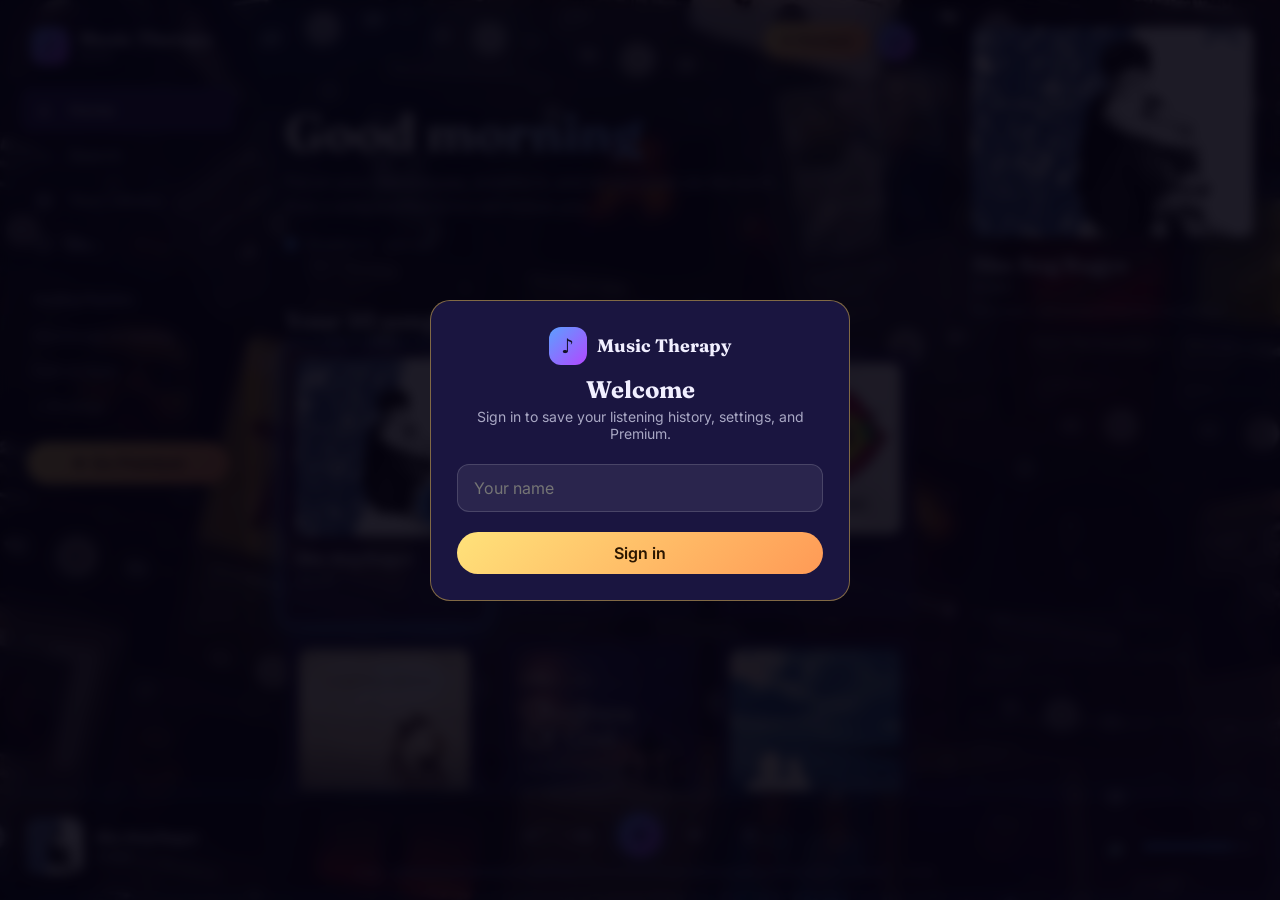
==== index.html @ 7796bb56 "Add files via upload" ====
<!DOCTYPE html>
<html lang="en">
<head>
<meta charset="UTF-8">
<meta name="viewport" content="width=device-width, initial-scale=1, viewport-fit=cover">
<title>Music Therapy</title>
<link rel="preconnect" href="https://fonts.googleapis.com">
<link href="https://fonts.googleapis.com/css2?family=Fraunces:opsz,wght@9..144,500;9..144,700&family=Inter:wght@400;500;600&display=swap" rel="stylesheet">
<style>
:root{
  --bg:#0a0818; --panel:rgba(12,9,30,var(--pa)); --pa:.28; --dim:0; --panel2:#2a2358; --gold:#ffcf4d; --text:#f1efff; --muted:#a9a8c4;
  --h:260; --accent:hsl(var(--h) 100% 68%); --accent2:hsl(calc(var(--h) + 60) 100% 64%);
  --ease:.25s cubic-bezier(.2,.7,.2,1);
}
*{box-sizing:border-box;margin:0;padding:0}
html,body{height:100%}
body{font-family:Inter,system-ui,sans-serif;background:var(--bg);color:var(--text);overflow:hidden;
  padding-top:max(8px,env(safe-area-inset-top));padding-bottom:max(8px,env(safe-area-inset-bottom));
  padding-left:max(8px,env(safe-area-inset-left));padding-right:max(8px,env(safe-area-inset-right));
  display:grid;grid-template-columns:240px 1fr 320px;grid-template-rows:1fr 92px;
  grid-template-areas:"side main now" "player player player";gap:8px}
@supports (height:100dvh){html,body{height:100dvh}}
button{font:inherit;color:inherit;background:none;border:0;cursor:pointer}
button:focus-visible,input:focus-visible{outline:2px solid var(--accent);outline-offset:2px}
.panel{background:var(--panel);border-radius:14px;overflow:hidden;backdrop-filter:blur(4px);border:1px solid rgba(255,255,255,.08)}
.panel h2,.panel h3,.panel p,.panel b,.panel span,.panel small{text-shadow:0 1px 6px rgba(0,0,0,.6)}
.card{background:rgba(38,30,80,.62)!important;backdrop-filter:blur(6px)}
body::before{content:"";position:fixed;inset:-10%;z-index:-1;transition:background 1s;
  background:radial-gradient(600px 420px at 15% 10%,hsl(var(--h) 100% 52%/.45),transparent),radial-gradient(700px 520px at 90% 90%,hsl(calc(var(--h) + 80) 100% 58%/.4),transparent);animation:aurora 14s ease-in-out infinite alternate}
body::after{content:"";position:fixed;inset:-3%;z-index:-2;
  background:linear-gradient(rgba(10,8,24,var(--dim)),rgba(10,8,24,calc(var(--dim) + .2))),url("[data-uri]") center/cover no-repeat;filter:blur(.4px) saturate(1.15) brightness(1.3)}
body::before{opacity:.22;mix-blend-mode:screen}
@keyframes aurora{to{transform:scale(1.15) translate(-2%,3%)}}

/* sidebar */
.side{grid-area:side;display:flex;flex-direction:column;padding:18px 12px;gap:6px;overflow-y:auto}
.brand{display:flex;align-items:center;gap:10px;padding:0 10px 16px}
.logo{width:38px;height:38px;border-radius:12px;display:grid;place-items:center;font-size:20px;
  background:linear-gradient(135deg,var(--accent),var(--accent2));color:#14122a;transition:background var(--ease)}
.brand b{font-family:Fraunces,Georgia,serif;font-size:18px;line-height:1.1}
.brand small{display:block;color:var(--muted);font-size:11px;font-weight:400;font-family:Inter,sans-serif}
.nav button{display:flex;align-items:center;gap:14px;width:100%;padding:11px 12px;border-radius:10px;color:var(--muted);font-weight:500;transition:color var(--ease),background var(--ease)}
.nav button:hover{color:var(--text);background:rgba(255,255,255,.05)}
.nav button.on{color:var(--text);background:var(--panel2)}
.nav i{font-style:normal;font-size:19px;width:22px;text-align:center}
.pl-title{margin:18px 12px 6px;color:var(--muted);font-size:13px;font-weight:600}
.pl{display:flex;flex-direction:column;gap:2px}
.pl button{text-align:left;padding:8px 12px;border-radius:8px;color:var(--muted);font-size:14px;transition:var(--ease)}
.pl button:hover{color:var(--text);background:rgba(255,255,255,.05)}

/* main */
.main{grid-area:main;overflow-y:auto;padding:0 28px 28px;position:relative;
  background:linear-gradient(180deg,hsl(var(--h) 85% 34%/.12) 0,rgba(12,9,30,.22) 380px);transition:background .6s}
.hero{padding:44px 0 26px;clear:both}
.thumb{position:relative;margin-bottom:12px}.thumb .art{margin-bottom:0}
.hero h1{text-shadow:none;filter:drop-shadow(0 2px 8px rgba(0,0,0,.55));background:linear-gradient(90deg,#fff 20%,var(--accent),var(--accent2));-webkit-background-clip:text;background-clip:text;color:transparent;font-family:Fraunces,Georgia,serif;font-size:clamp(30px,5vw,52px);line-height:1.05;margin-bottom:10px}
.hero p{color:var(--muted);max-width:52ch;line-height:1.5}
.hero .breathe{margin-top:18px;display:inline-flex;align-items:center;gap:10px;color:var(--muted);font-size:13px}
.dot{width:12px;height:12px;border-radius:50%;background:var(--accent);animation:breathe 6s ease-in-out infinite}
@keyframes breathe{0%,100%{transform:scale(.7);opacity:.6}50%{transform:scale(1.5);opacity:1}}
.search{display:none;margin:22px 0 4px}
.search input{width:100%;max-width:420px;padding:13px 18px;border-radius:30px;border:1px solid transparent;
  background:var(--panel2);color:var(--text);font:inherit}
.search input::placeholder{color:var(--muted)}
.main.searching .search,.main.lib .search{display:block}
.main.searching .hero,.main.lib .hero{display:none}
h2{font-family:Fraunces,Georgia,serif;font-size:24px;margin:26px 0 14px}
.grid{display:grid;grid-template-columns:repeat(auto-fill,minmax(160px,1fr));gap:16px}
.card{position:relative;background:var(--panel2);padding:14px;border-radius:12px;text-align:left;transition:transform var(--ease),background var(--ease)}
.card:hover,.card.cur{transform:scale(1.04);background:#342b6a}
.card.cur{box-shadow:0 0 0 2px var(--accent),0 12px 34px hsl(var(--h) 100% 60%/.5)}
.eq{position:absolute;left:10px;top:10px;display:none;gap:3px;align-items:flex-end;height:18px;z-index:2}
.card.playing .eq{display:flex}
.eq i{width:4px;background:#fff;border-radius:2px;height:100%;animation:eq .9s infinite ease-in-out;transform-origin:bottom}
.eq i:nth-child(2){animation-delay:.2s}.eq i:nth-child(3){animation-delay:.4s}
@keyframes eq{0%,100%{transform:scaleY(.25)}50%{transform:scaleY(1)}}
.art{aspect-ratio:1;border-radius:10px;margin-bottom:12px;display:grid;place-items:center;font-family:Fraunces,serif;
  font-size:44px;color:rgba(0,0,0,.55);box-shadow:0 8px 20px rgba(0,0,0,.35);position:relative;overflow:hidden}
.art.photo::after,.art[style*="data:image"]::after{display:none}
.art::after{content:"";position:absolute;inset:0;background:radial-gradient(circle at 30% 20%,rgba(255,255,255,.4),transparent 55%)}
.card .play{position:absolute;right:8px;bottom:8px;width:44px;height:44px;border-radius:50%;
  background:var(--accent);color:#14122a;display:grid;place-items:center;opacity:0;transform:translateY(8px);
  transition:opacity var(--ease),transform var(--ease);box-shadow:0 6px 14px rgba(0,0,0,.4);z-index:2}
.card:hover .play,.card:focus-within .play,.card.cur .play{opacity:1;transform:none}
.card b{display:block;font-size:15px;white-space:nowrap;overflow:hidden;text-overflow:ellipsis;text-transform:capitalize}
.card span{color:var(--muted);font-size:13px}
.empty{color:var(--muted);padding:20px 0}

/* now playing + lyrics */
.now{grid-area:now;display:flex;flex-direction:column;padding:18px}
.now .art{font-size:60px;margin-bottom:14px;flex:none;max-height:210px;aspect-ratio:auto;height:210px}
.now h3{font-family:Fraunces,serif;font-size:21px;text-transform:capitalize}
.now .artist{color:var(--muted);font-size:14px;margin-bottom:10px}
.badge{font-size:11px;color:var(--muted);margin-bottom:8px}
.lyrics{flex:1;overflow-y:auto;scroll-behavior:smooth;padding:30vh 0;-webkit-mask-image:linear-gradient(transparent,#000 18%,#000 82%,transparent);mask-image:linear-gradient(transparent,#000 18%,#000 82%,transparent);scrollbar-width:none}
.lyrics p{font-family:Fraunces,Georgia,serif;font-size:19px;line-height:1.35;padding:7px 0;color:rgba(241,239,255,.28);transition:color .4s,transform .4s;transform-origin:left;cursor:pointer}
.lyrics p.on{color:var(--text);transform:scale(1.08)}
.lyrics p.past{color:rgba(241,239,255,.5)}

/* player */
.player{grid-area:player;box-shadow:0 0 36px hsl(var(--h) 100% 60%/.28);display:grid;grid-template-columns:1fr minmax(320px,2fr) 1fr;align-items:center;gap:16px;padding:0 18px}
.pinfo{display:flex;align-items:center;gap:12px;min-width:0}
.pinfo .art{width:56px;height:56px;margin:0;font-size:22px;flex:none}
.pinfo div{min-width:0}
.pinfo b{display:block;font-size:14px;text-transform:capitalize;white-space:nowrap;overflow:hidden;text-overflow:ellipsis}
.pinfo span{font-size:12px;color:var(--muted)}
.center{display:flex;flex-direction:column;align-items:center;gap:8px}
.ctrls{display:flex;align-items:center;gap:18px}
.ic{width:34px;height:34px;display:grid;place-items:center;color:var(--muted);font-size:18px;border-radius:50%;transition:color var(--ease),transform var(--ease);position:relative}
.ic:hover{color:var(--text);transform:scale(1.12)}
.ic.act{color:var(--accent)}
.ic.act::after{content:"";position:absolute;bottom:1px;width:4px;height:4px;border-radius:50%;background:var(--accent)}
.ic svg{width:20px;height:20px;fill:currentColor}
.big{width:44px;height:44px;background:linear-gradient(135deg,var(--accent),var(--accent2));box-shadow:0 0 20px hsl(var(--h) 100% 60%/.6);color:#14122a!important;transition:transform var(--ease),background var(--ease)}
.big:hover{transform:scale(1.1)}
.bar{display:flex;align-items:center;gap:10px;width:100%;font-size:12px;color:var(--muted);font-variant-numeric:tabular-nums}
.bar span{width:40px}.bar span:first-child{text-align:right}
input[type=range]{-webkit-appearance:none;appearance:none;height:5px;border-radius:5px;background:linear-gradient(90deg,var(--accent) var(--p,0%),#4a4d75 var(--p,0%));flex:1;cursor:pointer;min-width:0}
input[type=range]::-webkit-slider-thumb{-webkit-appearance:none;width:13px;height:13px;border-radius:50%;background:#fff;opacity:0;transition:opacity .2s}
input[type=range]:hover::-webkit-slider-thumb,input[type=range]:focus-visible::-webkit-slider-thumb{opacity:1}
input[type=range]::-moz-range-thumb{width:13px;height:13px;border:0;border-radius:50%;background:#fff}
.vol{display:flex;align-items:center;justify-content:flex-end;gap:8px}
.vol input{max-width:110px}
.only-small{display:none}

.bnav{display:none}

/* premium */
.gopro,.cta{background:linear-gradient(135deg,#ffe27a,#ff9a56);color:#2a1600;font-weight:600;border-radius:30px;padding:11px 16px;transition:transform var(--ease)}
.gopro{margin:14px 6px 0}.gopro:hover,.cta:hover,.prem-btn:hover{transform:scale(1.05)}
.prem-btn{float:right;position:sticky;top:14px;margin-top:14px;z-index:5;padding:9px 16px;border-radius:30px;background:linear-gradient(135deg,#ffe27a,#ff9a56);color:#2a1600;font-weight:600;font-size:13px;box-shadow:0 4px 18px rgba(255,170,60,.45);transition:transform var(--ease)}
body.premium .logo{box-shadow:0 0 0 2px var(--gold),0 0 16px rgba(255,207,77,.6)}
body.premium #plan{color:var(--gold)}
.modal{position:fixed;inset:0;background:rgba(5,3,15,.72);backdrop-filter:blur(6px);display:grid;place-items:center;z-index:50;padding:16px}
.modal[hidden]{display:none}
.sheet{position:relative;max-width:660px;width:100%;max-height:92vh;overflow:auto;background:#1a1540;border-radius:20px;padding:26px;border:1px solid rgba(255,207,77,.45)}
.sheet h2{margin:0 0 4px}.sheet p{color:var(--muted);font-size:14px;margin-bottom:16px}
.x{position:absolute;right:16px;top:14px;color:var(--muted);font-size:18px;width:36px;height:36px}
.plans{display:grid;grid-template-columns:1fr 1fr;gap:12px;margin-bottom:18px}
.plan{padding:16px;border-radius:14px;background:rgba(255,255,255,.05)}
.plan.pro{background:linear-gradient(160deg,rgba(255,207,77,.22),rgba(255,110,80,.14));border:1px solid var(--gold)}
.plan b{font-family:Fraunces,serif;font-size:19px}
.plan ul{list-style:none;margin-top:10px;font-size:13.5px;line-height:1.9;color:var(--muted)}
.plan li::before{content:"✓ ";color:var(--accent)}.plan li.no::before{content:"✕ ";color:#ff7a8a}
.plan.pro li::before{color:var(--gold)}
#tools{margin:0 0 16px}#tools h4{font-size:13px;margin:12px 0 8px}
.chips{display:flex;gap:8px;flex-wrap:wrap}
.chips button{padding:8px 14px;border-radius:20px;background:rgba(255,255,255,.08);font-size:13px;min-height:36px}
.chips button.on{background:var(--accent);color:#14122a;font-weight:600}
.toast{position:fixed;left:50%;bottom:116px;transform:translate(-50%,20px);background:#fff;color:#1a1540;padding:10px 18px;border-radius:30px;font-size:14px;font-weight:500;opacity:0;pointer-events:none;transition:.3s;z-index:60;max-width:90vw;text-align:center}
.toast.show{opacity:1;transform:translate(-50%,0)}
@media (max-width:640px){.plans{grid-template-columns:1fr}}

/* accounts, checkout, me */
.auth{z-index:70;background:rgba(5,3,15,.9)}
.auth .sheet{max-width:420px;text-align:center}
.auth .brand{justify-content:center;padding-bottom:10px}
.field{width:100%;padding:13px 16px;border-radius:12px;border:1px solid rgba(255,255,255,.15);background:rgba(255,255,255,.07);color:var(--text);font:inherit;margin:6px 0 14px}
.sheet .cta{width:100%;margin-top:6px}.cta:disabled{opacity:.6;cursor:wait}
.link{display:block;margin:12px auto 0;color:var(--muted);text-decoration:underline;font-size:13px}
.lbl{display:flex;justify-content:space-between;font-size:13px;color:var(--muted);margin:14px 0 6px}
.err{color:#ff8a98;font-size:13px;min-height:18px;margin-bottom:6px}
.note{font-size:12px;color:var(--muted);background:rgba(255,255,255,.06);padding:10px 12px;border-radius:10px;margin-bottom:12px;line-height:1.5}
.plans2{display:grid;grid-template-columns:1fr 1fr;gap:14px;margin:8px 0 16px}
.pcard{position:relative;display:flex;flex-direction:column;gap:4px;text-align:left;padding:20px 14px 14px;border-radius:14px;background:rgba(255,255,255,.06);border:2px solid transparent;transition:var(--ease)}
.pcard.on{border-color:var(--gold);background:linear-gradient(160deg,rgba(255,207,77,.2),rgba(255,110,80,.12))}
.pcard strong{font-family:Fraunces,serif;font-size:28px}.pcard span{font-size:12px;color:var(--muted)}
.pcard em{position:absolute;top:-10px;left:12px;font-style:normal;font-size:11px;font-weight:600;background:var(--gold);color:#2a1600;padding:3px 9px;border-radius:20px}
.perks{list-style:none;font-size:13.5px;line-height:1.9;color:var(--muted);margin-bottom:14px}
.perks li::before{content:"✓ ";color:var(--gold)}
.receipt{border-radius:14px;background:rgba(255,255,255,.06);padding:6px 16px;margin:12px 0 16px}
.receipt div{display:flex;justify-content:space-between;padding:9px 0;border-bottom:1px solid rgba(255,255,255,.08);font-size:14px}
.receipt div:last-child{border:0}.receipt span{color:var(--muted)}
.prof{display:flex;gap:14px;align-items:center;margin:6px 0 18px}.prof h2{margin:0 0 6px!important}
.avatar{width:58px;height:58px;border-radius:50%;display:grid;place-items:center;font-family:Fraunces,serif;font-size:26px;color:#14122a;background:linear-gradient(135deg,var(--accent),var(--accent2));flex:none}
.chip{font-size:12px;padding:3px 10px;border-radius:20px;background:rgba(255,255,255,.12)}
body.premium .chip{background:var(--gold);color:#2a1600;font-weight:600}
.rows{display:flex;flex-direction:column;gap:6px}
.rows button{display:flex;align-items:center;gap:14px;padding:14px;border-radius:12px;background:rgba(255,255,255,.05);text-align:left;min-height:48px;transition:background var(--ease)}
.rows button:hover{background:rgba(255,255,255,.12)}
.rows i{font-style:normal;width:22px;text-align:center}.rows em{margin-left:auto;font-style:normal;color:var(--muted)}
.rows .danger{color:#ff8a98}
.hist{display:flex;flex-direction:column;gap:4px;max-height:50vh;overflow:auto}
.hist button{display:flex;gap:12px;align-items:center;padding:8px;border-radius:10px;text-align:left}
.hist button:hover{background:rgba(255,255,255,.08)}
.hist .art{width:44px;height:44px;margin:0;font-size:18px;flex:none;border-radius:8px}
.hist b{display:block;font-size:14px;text-transform:capitalize}.hist small{color:var(--muted);font-size:12px}
.sw{display:flex;align-items:center;gap:10px;margin:18px 0 6px;font-size:14px}.sw input{width:20px;height:20px;accent-color:var(--accent)}
.me-btn{float:right;position:sticky;top:14px;margin:14px 0 0 8px;z-index:5;width:38px;height:38px;border-radius:50%;background:linear-gradient(135deg,var(--accent),var(--accent2));color:#14122a;font-weight:700;box-shadow:0 4px 16px rgba(0,0,0,.4)}
.empty{color:var(--muted);padding:16px 0}

/* tablet */
@media (max-width:1023px){
  body{grid-template-columns:76px 1fr;grid-template-areas:"side main" "player player"}
  .now{display:none;position:fixed;inset:8px 8px 108px;z-index:20}
  body.lyr .now{display:flex}
  .only-small{display:grid}
  .brand div:not(.logo),.nav span,.pl-title,.pl,.gopro{display:none}
  .brand{justify-content:center;padding:0 0 14px}
  .nav button{justify-content:center;padding:12px 0}
  .player{grid-template-columns:1fr 2fr auto}
  .vol input{display:none}
}
/* mobile */
@media (max-width:767px){
  body{grid-template-columns:1fr;grid-template-rows:1fr auto 58px;grid-template-areas:"main" "player" "bnav";gap:6px;padding:6px}
  .side{display:none}
  .main{padding:0 16px 20px}
  .grid{grid-template-columns:repeat(2,1fr);gap:12px}
  .player{grid-template-columns:1fr;gap:8px;padding:10px 14px}
  .pinfo{justify-content:flex-start}
  .vol{display:none}
  .ctrls{gap:10px}
  .ic{width:44px;height:44px}
  .big{width:52px;height:52px}
  .now{inset:6px 6px 190px}
  .bnav{grid-area:bnav;display:flex;justify-content:space-around;align-items:center;background:var(--panel);border-radius:14px}
  .bnav button{display:flex;flex-direction:column;align-items:center;gap:2px;font-size:11px;color:var(--muted);padding:6px 18px;min-height:44px}
  .bnav button.on{color:var(--accent)}
  .bnav i{font-style:normal;font-size:19px}
  .pinfo .only-small{margin-left:auto}
}
@media (hover:none){
  .card .play{opacity:1;transform:none}
  input[type=range]::-webkit-slider-thumb{opacity:1}
  input[type=range]{height:26px;padding:10px 0;background-clip:content-box;touch-action:none}
  .card:hover{transform:none}
}
@media (max-width:767px){.toast{bottom:210px}.hero{padding-top:20px}.lyrics p{font-size:18px}.sheet{padding:20px 16px}}
@media (max-width:360px){.ctrls{gap:4px}.ic{width:40px;height:40px}.big{width:48px;height:48px}.grid{gap:10px}.card{padding:10px}}
@media (max-height:520px) and (orientation:landscape){.hero{padding:14px 0}.now .art{height:90px}.lyrics{padding:12vh 0}}
@media (min-width:1700px){body{grid-template-columns:280px 1fr 380px}.grid{grid-template-columns:repeat(auto-fill,minmax(190px,1fr))}}
@media (prefers-reduced-motion:reduce){*{animation:none!important;transition:none!important}.lyrics{scroll-behavior:auto}}
</style>
</head>
<body>

<aside class="side panel">
  <div class="brand"><div class="logo">♪</div><div><b>Music Therapy</b><small id="plan"> MUSIC </small></div></div>
  <nav class="nav" aria-label="Main">
    <button data-v="home" class="on"><i>⌂</i><span>Home</span></button>
    <button data-v="search"><i>⌕</i><span>Search</span></button>
    <button data-v="lib"><i>▤</i><span>Your Library</span></button>
    <button data-me><i>☺</i><span>Me</span></button>
  </nav>
  <div class="pl-title">Healing Playlists</div>
  <div class="pl">
    <button data-mood="heartbreak">Heartbreak &amp; Healing</button>
    <button data-mood="faith">Faith &amp; Hope</button>
    <button data-mood="all">+ All songs</button>
  </div>
  <button class="gopro" id="goPro">★ Go Premium</button>
</aside>

<main class="main panel" id="main">
  <button class="me-btn" id="meTop" data-me aria-label="Me">☺</button>
  <button class="prem-btn" id="premTop">★ Premium</button>
  <section class="hero">
    <h1 id="greet">Good evening</h1>
    <p>Put on your headphones, breathe in, and let the music do the work. Pick a song and the lyrics will follow you.</p>
    <div class="breathe"><span class="dot"></span> Breathe in… and out</div>
  </section>
  <div class="search"><input id="q" type="search" placeholder="Search songs or artists" aria-label="Search songs"></div>
  <h2 id="ttl">Your 10 songs</h2>
  <div class="grid" id="grid"></div>
</main>

<aside class="now panel" aria-label="Now playing">
  <div class="art" id="nArt"></div>
  <h3 id="nT"></h3><div class="artist" id="nA"></div>
  <div class="badge" id="nB"></div>
  <div class="lyrics" id="lyr"></div>
</aside>

<footer class="player panel">
  <div class="pinfo">
    <div class="art" id="pArt"></div>
    <div><b id="pT"></b><span id="pA"></span></div>
    <button class="ic only-small" id="lyrBtn" aria-label="Show lyrics">♫</button>
  </div>
  <div class="center">
    <div class="ctrls">
      <button class="ic" id="shuf" aria-label="Shuffle">⇄</button>
      <button class="ic" id="prev" aria-label="Previous"><svg viewBox="0 0 24 24"><path d="M6 5h2v14H6zM20 5v14L9 12z"/></svg></button>
      <button class="ic big" id="pp" aria-label="Play"></button>
      <button class="ic" id="next" aria-label="Next"><svg viewBox="0 0 24 24"><path d="M16 5h2v14h-2zM4 5v14l11-7z"/></svg></button>
      <button class="ic" id="loop" aria-label="Loop">⟲</button>
    </div>
    <div class="bar"><span id="cur">0:00</span><input type="range" id="seek" min="0" max="1000" value="0" aria-label="Seek"><span id="rem">-0:00</span></div>
  </div>
  <div class="vol"><button class="ic" id="mute" aria-label="Mute">🔊</button><input type="range" id="vol" min="0" max="100" value="80" aria-label="Volume"></div>
</footer>

<div class="modal" id="modal" hidden><div class="sheet" role="dialog" aria-modal="true" aria-label="Premium">
  <button class="x" id="mX" aria-label="Close">✕</button><div id="mBody"></div></div></div>
<div class="modal" id="meModal" hidden><div class="sheet" role="dialog" aria-modal="true" aria-label="Me">
  <button class="x" id="meX" aria-label="Close">✕</button><div id="meBody"></div></div></div>
<div class="modal auth" id="auth" hidden><div class="sheet" role="dialog" aria-modal="true" aria-label="Sign in">
  <div class="brand"><div class="logo">♪</div><div><b>Music Therapy</b></div></div>
  <h2>Welcome</h2><p>Sign in to save your listening history, settings, and Premium.</p>
  <input class="field" id="uName" maxlength="20" placeholder="Your name" autocomplete="nickname" aria-label="Your name">
  <button class="cta" id="uGo">Sign in</button>
</div></div>
<div class="toast" id="toast" role="status"></div>

<nav class="bnav" aria-label="Main mobile">
  <button data-v="home" class="on"><i>⌂</i>Home</button>
  <button data-v="search"><i>⌕</i>Search</button>
  <button data-v="lib"><i>▤</i>Library</button>
  <button data-me><i>☺</i>Me</button>
</nav>

<script>
/* ============ EDIT YOUR SONGS HERE ============
   src    : put your own mp3 files in a "songs" folder (songs/01.mp3 ...). If a file is missing,
            the app plays a soft built-in healing tone so everything still works.
   lyrics : paste your lyrics inside backticks:  lyrics:`line 1
line 2` (labels like [Chorus] are removed for you), or use an array of lines. Plain strings are spread evenly across the song.
            For exact sync use [seconds, "line"], e.g. [12.5, "first line"].
*/
const COVER_AKO = "[data-uri]"; // album cover for song 1 (embedded)
const COVER_BULONG = "[data-uri]";
const COVER_LET = "[data-uri]";
const COVER_GOD = "[data-uri]";
const COVER_JANICE = "[data-uri]";
const COVER_KISAME = "[data-uri]";
const COVER_NPB = "[data-uri]";
const COVER_TADHANA = "[data-uri]";
const COVER_TENCHU = "[data-uri]";
const COVER_WHO = "[data-uri]";
const SONGS = [
  {title:"ako ang bagyo",   artist:"Shean", cover:COVER_AKO,       hue:215, mood:"heartbreak", src:"songs/01.mp3"},
  {title:"let me be the one",artist:"Jimmy Bondoc & Julie Anne San Jose", cover:COVER_LET, hue:330, mood:"heartbreak", src:"songs/02.mp3"},
  {title:"bulong",          artist:"December Avenue", cover:COVER_BULONG,       hue:265, mood:"heartbreak", src:"songs/03.mp3"},
  {title:"who am i",        artist:"Casting Crowns", cover:COVER_WHO,       hue:30,  mood:"faith",      src:"songs/04.mp3"},
  {title:"goodness of god", artist:"CeCe Winans", cover:COVER_GOD,      hue:45,  mood:"faith",      src:"songs/05.mp3"},
  {title:"kisame",          artist:"Sponge Cola", cover:COVER_KISAME,      hue:195, mood:"heartbreak", src:"songs/06.mp3"},
  {title:"tadhana",         artist:"Up Dharma Down", cover:COVER_TADHANA,   hue:285, mood:"heartbreak", src:"songs/07.mp3"},
  {title:"janice",          artist:"Dilaw", cover:COVER_JANICE,       hue:150, mood:"heartbreak", src:"songs/08.mp3"},
  {title:"na para bang",    artist:"Mariah Deborah", cover:COVER_NPB,       hue:350, mood:"heartbreak", src:"songs/09.mp3"},
  {title:"tenchu",          artist:"Esremborak", cover:COVER_TENCHU,       hue:170, mood:"heartbreak", src:"songs/10.mp3"}
];
const PLACEHOLDER = ["Paste your lyrics here…","One line per entry in the SONGS list","Each line lights up as the song plays","Breathe in…","Breathe out…","Let the music heal"];
/* Paste raw lyrics between backticks: lyrics:`...`  -- [Verse]/[Chorus] labels, blank lines and links are cleaned automatically */
const cleanLyrics = t => t.split("\n").map(l => l.replace(/\[([^\]]*)\]\([^)]*\)/g, "$1").trim())
  .filter(l => l && !/^\[[^\]]*\]$/.test(l));
SONGS.forEach(s => { if (typeof s.lyrics === "string") s.lyrics = cleanLyrics(s.lyrics); s.lyrics = (s.lyrics && s.lyrics.length) ? s.lyrics : PLACEHOLDER; });

const $ = id => document.getElementById(id);
const PLAY = '<svg viewBox="0 0 24 24"><path d="M8 5v14l11-7z"/></svg>';
const PAUSE = '<svg viewBox="0 0 24 24"><path d="M6 5h4v14H6zM14 5h4v14h-4z"/></svg>';
const S = {i:0, playing:false, shuffle:false, loop:0, vol:.8, muted:false, mode:"file", pos:0, dur:0, view:"home", mood:"all", q:"", premium:false, skips:0, fade:1, speed:1, sleepAt:0, user:"", sub:null, hist:[], logged:false}
const FREE_SKIPS = 5;
const store = {
  get(k,d){ try{ const v = localStorage.getItem(k); return v ? JSON.parse(v) : d; }catch(e){ return d; } },
  set(k,v){ try{ localStorage.setItem(k, JSON.stringify(v)); }catch(e){} },
  del(k){ try{ localStorage.removeItem(k); }catch(e){} }
};
const uk = k => k + ":" + S.user;
const DEF = {pa:.28, dim:0, autonext:true}, CFG = {...DEF};;
const audio = new Audio(); audio.preload = "auto";
const SYNTH_LEN = 120;

/* ---------- helpers ---------- */
const fmt = t => { t = Math.max(0, Math.floor(t||0)); return Math.floor(t/60) + ":" + String(t%60).padStart(2,"0"); };
const grad = s => s.cover ? `url(${s.cover}) center/cover no-repeat` : `linear-gradient(135deg,hsl(${s.hue} 100% 64%),hsl(${s.hue+50} 95% 52%))`;
const initial = s => s.cover ? "" : s.title[0].toUpperCase();
const range = (el, v) => el.style.setProperty("--p", v + "%");

/* ---------- synth fallback (Web Audio) ---------- */
let ctx, master, oscs = [], synthStart = 0, synthBase = 0, lastChord = -1;
const SCALE = [0,2,4,7,9,12,14];
function chordFor(step){ // gentle pentatonic pad that changes every 6s, different per song
  const root = 196 * Math.pow(2, ((S.i * 2) % 12) / 12);
  const d = [0,3,1,4,2,5][step % 6];
  return [0,2,4].map(k => root * Math.pow(2, SCALE[(d + k) % 7] / 12));
}
function synthOn(){
  ctx = ctx || new (window.AudioContext || window.webkitAudioContext)();
  ctx.resume();
  master = master || Object.assign(ctx.createGain(), {}); master.connect(ctx.destination);
  master.gain.value = S.muted ? 0 : S.vol * .35;
  oscs = [0,1,2].map(() => {
    const o = ctx.createOscillator(), g = ctx.createGain();
    o.type = "triangle"; g.gain.value = .5; o.connect(g); g.connect(master); o.start(); return o;
  });
  synthStart = ctx.currentTime; lastChord = -1; stepSynth();
}
function synthOff(){ oscs.forEach(o => { try{o.stop()}catch(e){} }); oscs = []; }
function stepSynth(){
  const step = Math.floor(synthPos() / 6);
  if (step !== lastChord){ lastChord = step; chordFor(step).forEach((f,k) => oscs[k] && oscs[k].frequency.setTargetAtTime(f, ctx.currentTime, .6)); }
}
const synthPos = () => S.playing && S.mode === "synth" && ctx ? synthBase + ctx.currentTime - synthStart : S.pos;

/* ---------- engine ---------- */
const getTime = () => S.mode === "file" ? audio.currentTime : synthPos();
const getDur = () => S.mode === "file" ? (isFinite(audio.duration) ? audio.duration : 0) : SYNTH_LEN;

function load(i, autoplay){
  synthOff(); S.playing = false;
  S.i = i; S.logged = false; S.mode = "file"; S.pos = 0; synthBase = 0;
  const s = SONGS[i];
  audio.src = s.src; audio.playbackRate = S.speed;
  document.documentElement.style.setProperty("--h", s.hue);
  renderNow(); renderGrid(); sync();
  if (autoplay) play();
}
function useSynth(){
  if (S.mode === "synth") return;
  const was = S.playing; synthOff();
  S.mode = "synth"; S.playing = false; synthBase = 0;
  $("nB").textContent = "Demo tone · add songs/" + String(S.i+1).padStart(2,"0") + ".mp3 for the real track";
  renderLyrics(); if (was || true) play();
}
function play(){
  if (S.mode === "file"){
    audio.play().then(() => { S.playing = true; sync(); logPlay(); }).catch(() => useSynth());
  } else {
    S.playing = true; synthOn(); sync(); logPlay();
  }
}
function pause(){
  if (S.mode === "file") audio.pause(); else { synthBase = synthPos(); S.pos = synthBase; synthOff(); }
  S.playing = false; sync();
}
const toggle = () => S.playing ? pause() : play();
function seekTo(t){
  if (S.mode === "file") audio.currentTime = t;
  else { synthBase = t; S.pos = t; synthStart = ctx ? ctx.currentTime : 0; lastChord = -1; }
}
function canSkip(){
  if (S.premium) return true;
  if (S.skips >= FREE_SKIPS){ toast("Skip limit reached. Go Premium for unlimited skips."); openModal(); return false; }
  S.skips++; if (S.skips >= FREE_SKIPS - 1) toast(`Free plan: ${FREE_SKIPS - S.skips} skip(s) left`); return true;
}
function next(auto){
  if (!auto && !canSkip()) return;
  const n = SONGS.length;
  if (S.shuffle && n > 1){ let r; do r = Math.floor(Math.random()*n); while (r === S.i); return load(r, true); }
  if (auto && S.loop === 0 && S.i === n-1) return load(0, false);
  load((S.i + 1) % n, true);
}
function prev(){
  if (getTime() > 3) return seekTo(0);
  if (!canSkip()) return;
  load((S.i - 1 + SONGS.length) % SONGS.length, true);
}
const ended = () => S.loop === 2 ? (seekTo(0), play()) : (CFG.autonext ? next(true) : (pause(), seekTo(0)));
audio.addEventListener("ended", ended);
audio.addEventListener("error", () => { if (S.mode === "file") useSynth(); });
audio.addEventListener("loadedmetadata", () => { renderLyrics(); });

/* ---------- rendering ---------- */
function renderNow(){
  const s = SONGS[S.i];
  ["nArt","pArt"].forEach(id => { $(id).style.background = grad(s); $(id).textContent = initial(s); });
  $("nT").textContent = $("pT").textContent = s.title;
  $("nA").textContent = $("pA").textContent = s.artist;
  $("nB").textContent = "";
  renderLyrics();
}
let lines = [], activeLine = -1;
function renderLyrics(){
  const s = SONGS[S.i], dur = getDur() || SYNTH_LEN, n = s.lyrics.length;
  lines = s.lyrics.map((l,k) => Array.isArray(l) ? {t:l[0], x:l[1]} : {t:(k + .5) * dur / n, x:l});
  $("lyr").innerHTML = lines.map((l,k) => `<p data-k="${k}">${l.x.replace(/</g,"&lt;")}</p>`).join("");
  activeLine = -1;
}
$("lyr").addEventListener("click", e => { const p = e.target.closest("p"); if (p) { if (!S.premium){ toast("Tap-to-jump lyrics is a Premium feature ★"); return openModal(); } seekTo(lines[+p.dataset.k].t); if(!S.playing) play(); } });

function visible(){
  const q = S.q.trim().toLowerCase();
  return SONGS.map((s,i) => ({s,i})).filter(({s}) =>
    (S.mood === "all" || s.mood === S.mood) && (!q || (s.title + " " + s.artist).toLowerCase().includes(q)));
}
function renderGrid(){
  const list = visible();
  const names = {all:"Your 10 songs", heartbreak:"Heartbreak & Healing", faith:"Faith & Hope"};
  $("ttl").textContent = S.q ? `Results for “${S.q}”` : (S.view === "lib" ? "Your Library" : names[S.mood]);
  $("grid").innerHTML = list.length ? list.map(({s,i}) => `
    <div class="card ${i === S.i ? "cur" : ""}">
      <div class="thumb"><div class="art" style="background:${grad(s)}">${initial(s)}</div><div class="eq"><i></i><i></i><i></i></div>
        <button class="play" data-i="${i}" aria-label="Play ${s.title}">${i === S.i && S.playing ? PAUSE : PLAY}</button></div>
      <b>${s.title}</b><span>${s.artist}</span>
    </div>`).join("") : `<p class="empty">No songs match your search. Try another word.</p>`;
}
$("grid").addEventListener("click", e => {
  const c = e.target.closest(".card"); if (!c) return;
  const i = +c.querySelector(".play").dataset.i;
  i === S.i ? toggle() : load(i, true);
});

function sync(){
  $("pp").innerHTML = S.playing ? PAUSE : PLAY;
  $("pp").setAttribute("aria-label", S.playing ? "Pause" : "Play");
  $("shuf").classList.toggle("act", S.shuffle);
  $("loop").classList.toggle("act", S.loop > 0);
  $("loop").textContent = S.loop === 2 ? "①" : "⟲";
  $("mute").textContent = S.muted || S.vol === 0 ? "🔇" : "🔉";
  document.querySelectorAll(".card").forEach((c,k) => {
    const idx = +c.querySelector(".play").dataset.i;
    c.classList.toggle("cur", idx === S.i); c.classList.toggle("playing", idx === S.i && S.playing);
    c.querySelector(".play").innerHTML = idx === S.i && S.playing ? PAUSE : PLAY;
  });
  document.title = S.playing ? `${SONGS[S.i].title} · Music Therapy` : "Music Therapy";
}

/* ---------- tick: progress + lyrics ---------- */
let dragging = false;
function tick(){
  if (S.premium && S.sub && S.sub.expires <= Date.now()){ S.premium = false; S.sub = null; store.del(uk("mtSub")); refreshPlan(); toast("Your Premium has expired. Renew to keep the perks."); }
  if (S.sleepAt){
    const left = S.sleepAt - Date.now();
    S.fade = Math.max(0, Math.min(1, left / 10000)); gain();
    if (left <= 0){ pause(); S.sleepAt = 0; S.fade = 1; gain(); toast("Sleep timer finished. Rest well 🌙"); renderModal(); }
  }
  const t = getTime(), d = getDur();
  if (S.mode === "synth" && S.playing){ stepSynth(); if (t >= d) ended(); }
  if (!dragging){ $("seek").value = d ? t / d * 1000 : 0; range($("seek"), d ? t / d * 100 : 0); }
  $("cur").textContent = fmt(t); $("rem").textContent = "-" + fmt(d - t);
  let k = -1; for (let j = 0; j < lines.length; j++) if (t >= lines[j].t - 1) k = j;
  if (k !== activeLine){
    activeLine = k;
    const ps = $("lyr").children;
    [...ps].forEach((p,j) => { p.classList.toggle("on", j === k); p.classList.toggle("past", j < k); });
    if (ps[k]) $("lyr").scrollTo({top: ps[k].offsetTop - $("lyr").clientHeight/2 + ps[k].clientHeight/2});
  }
}
setInterval(tick, 200);

/* ---------- controls ---------- */
$("pp").onclick = toggle; $("next").onclick = () => next(false); $("prev").onclick = prev;
$("shuf").onclick = () => { S.shuffle = !S.shuffle; sync(); };
$("loop").onclick = () => { S.loop = (S.loop + 1) % 3; sync(); };
$("seek").addEventListener("input", e => { dragging = true; const d = getDur(); range(e.target, e.target.value/10); $("cur").textContent = fmt(e.target.value/1000*d); });
$("seek").addEventListener("change", e => { seekTo(e.target.value/1000 * getDur()); dragging = false; });
function gain(){ const g = (S.muted ? 0 : S.vol) * S.fade; audio.volume = g; if (master) master.gain.value = g * .35; }
function applyVol(){
  gain();
  $("vol").value = S.muted ? 0 : S.vol * 100; range($("vol"), $("vol").value); sync();
}
$("vol").addEventListener("input", e => { S.vol = e.target.value/100; S.muted = S.vol === 0; applyVol(); });
$("mute").onclick = () => { S.muted = !S.muted; if (!S.muted && S.vol === 0) S.vol = .5; applyVol(); };
$("lyrBtn").onclick = () => document.body.classList.toggle("lyr");
document.addEventListener("keydown", e => {
  if (e.target.tagName === "INPUT" && e.target.type !== "range") return;
  if (e.code === "Space" && e.target.tagName !== "BUTTON"){ e.preventDefault(); toggle(); }
  if (e.code === "ArrowRight" && e.shiftKey) next(false);
  if (e.code === "ArrowLeft" && e.shiftKey) prev();
});

/* ---------- navigation + search ---------- */
function setView(v){
  S.view = v; S.mood = "all"; S.q = ""; $("q").value = "";
  const m = $("main"); m.classList.toggle("searching", v === "search"); m.classList.toggle("lib", v === "lib");
  document.querySelectorAll("[data-v]").forEach(b => b.classList.toggle("on", b.dataset.v === v));
  document.body.classList.remove("lyr");
  renderGrid(); if (v === "search") $("q").focus(); $("main").scrollTop = 0;
}
document.querySelectorAll("[data-v]").forEach(b => b.onclick = () => setView(b.dataset.v));
document.querySelectorAll("[data-mood]").forEach(b => b.onclick = () => { setView("home"); S.mood = b.dataset.mood; renderGrid(); });
$("q").addEventListener("input", e => { S.q = e.target.value; renderGrid(); sync(); });

/* ---------- accounts, premium, payments, me ---------- */
const PLANS = {month:{name:"Monthly", price:99, days:30, per:"month"}, year:{name:"Yearly", price:499, days:365, per:"year"}};
const peso = n => "₱" + n.toLocaleString("en-PH");
const dateFmt = t => new Date(t).toLocaleDateString("en-PH", {year:"numeric", month:"short", day:"numeric"});
const esc = t => String(t).replace(/[&<>"]/g, c => ({"&":"&amp;","<":"&lt;",">":"&gt;",'"':"&quot;"}[c]));
let tt; function toast(m){ const t = $("toast"); t.textContent = m; t.classList.add("show"); clearTimeout(tt); tt = setTimeout(() => t.classList.remove("show"), 3200); }
const saveCfg = () => store.set(uk("mtCfg"), CFG);
function applyCfg(){ const r = document.documentElement.style; r.setProperty("--pa", CFG.pa); r.setProperty("--dim", CFG.dim); }
function logPlay(){
  if (S.logged || !S.user) return; S.logged = true;
  S.hist.unshift({i:S.i, t:Date.now()}); S.hist = S.hist.slice(0, 50); store.set(uk("mtHist"), S.hist);
}
function refreshPlan(){
  document.body.classList.toggle("premium", S.premium);
  $("plan").textContent = S.premium ? "★ Premium member" : " MUSIC ";
  $("meTop").textContent = (S.user[0] || "☺").toUpperCase();
}

/* sign in / sign out */
function startSession(name){
  S.user = name; store.set("mtUser", name);
  S.sub = store.get(uk("mtSub"), null); S.hist = store.get(uk("mtHist"), []);
  Object.assign(CFG, DEF, store.get(uk("mtCfg"), {}));
  S.premium = !!(S.sub && S.sub.expires > Date.now());
  if (S.sub && !S.premium){ S.sub = null; store.del(uk("mtSub")); }
  S.skips = 0; applyCfg(); refreshPlan(); $("auth").hidden = true; toast("Welcome, " + name);
}
function signOut(){
  if (S.playing) pause(); load(0, false);
  S.speed = 1; audio.playbackRate = 1; S.sleepAt = 0; S.fade = 1; gain();
  store.del("mtUser"); S.user = ""; S.premium = false; S.sub = null; S.hist = [];
  document.documentElement.style.setProperty("--pa", DEF.pa); document.documentElement.style.setProperty("--dim", DEF.dim);
  closeAll(); refreshPlan(); $("uName").value = ""; $("auth").hidden = false; $("uName").focus();
}
$("uGo").onclick = () => startSession(($("uName").value.trim() || "Guest").slice(0, 20));
$("uName").addEventListener("keydown", e => { if (e.key === "Enter") $("uGo").click(); });

/* premium modal: choose plan -> checkout -> receipt (demo payment, no real money moves) */
const P = {step:"choose", plan:"year", method:"gcash", num:"", err:"", busy:false};
function renderPrem(){
  const b = $("mBody"), pl = PLANS[P.plan]; let h = "";
  const chips = (attr, list, cur) => list.map(([v,l]) => `<button data-${attr}="${v}" class="${String(cur) === String(v) ? "on" : ""}">${l}</button>`).join("");
  if (P.step === "done"){
    const x = S.sub;
    h = `<h2>Payment successful ★</h2><p>Thank you, ${esc(S.user)}! Premium is now active.</p>
      <div class="receipt"><div><span>Plan</span><b>${PLANS[x.plan].name}</b></div><div><span>Amount paid</span><b>${peso(x.price)}</b></div>
      <div><span>Method</span><b>${x.method === "gcash" ? "GCash" : "Maya"}</b></div><div><span>Reference</span><b>${x.ref}</b></div>
      <div><span>Valid until</span><b>${dateFmt(x.expires)}</b></div></div>
      <button class="cta" data-act="close">Start listening</button>`;
  } else if (P.step === "pay"){
    h = `<h2>Checkout</h2><p>${pl.name} plan · ${peso(pl.price)} per ${pl.per}</p>
      <h4 style="font-size:13px;margin-bottom:8px">Pay with</h4><div class="chips">${chips("method", [["gcash","GCash"],["maya","Maya"]], P.method)}</div>
      <label class="lbl" for="payNum">Mobile number</label>
      <input class="field" id="payNum" inputmode="numeric" maxlength="11" placeholder="09XXXXXXXXX" value="${esc(P.num)}" style="margin-bottom:4px">
      <div class="err">${P.err}</div>
      <div class="note">Classroom demo: this checkout is simulated and no real money is charged. Please do not enter real account details.</div>
      <button class="cta" data-act="confirm" ${P.busy ? "disabled" : ""}>${P.busy ? "Processing…" : "Pay " + peso(pl.price)}</button>
      <button class="link" data-act="back">← Back to plans</button>`;
  } else if (S.premium && P.step === "plans"){
    const x = S.sub;
    h = `<h2>You're Premium ★</h2><p>${PLANS[x.plan].name} plan · valid until <b>${dateFmt(x.expires)}</b></p>
      <div id="tools"><h4>Sleep timer</h4><div class="chips">${chips("sleep", [[0,"Off"],[15,"15 min"],[30,"30 min"],[60,"60 min"]], S.sleepAt ? S.sleepMin : 0)}</div>
      <h4>Playback speed</h4><div class="chips">${chips("speed", [[0.75,"0.75x"],[1,"1x"],[1.25,"1.25x"],[1.5,"1.5x"]], S.speed)}</div></div>
      <button class="cta" data-act="renew">Renew or change plan</button>
      <button class="link" data-act="cancel">Cancel subscription</button>`;
  } else {
    h = `<h2>Go Premium ★</h2><p>Pay to unlock Premium. Free users get 5 skips per session and read-only lyrics.</p>
      <div class="plans2">
        <button class="pcard ${P.plan === "month" ? "on" : ""}" data-plan="month"><b>Monthly</b><strong>₱99</strong><span>per month</span></button>
        <button class="pcard ${P.plan === "year" ? "on" : ""}" data-plan="year"><em>Best value · save ₱689</em><b>Yearly</b><strong>₱499</strong><span>per year (about ₱42/month)</span></button>
      </div>
      <ul class="perks"><li>Unlimited skips</li><li>Sleep timer with gentle fade-out</li><li>Playback speed 0.75x to 1.5x</li><li>Tap any lyric line to jump to it</li><li>Gold member badge</li></ul>
      <button class="cta" data-act="pay">Continue · ${peso(pl.price)}</button>`;
  }
  b.innerHTML = h;
}
function renderModal(){ renderPrem(); refreshPlan(); }
function openModal(){ P.step = S.premium ? "plans" : "choose"; P.err = ""; P.busy = false; renderPrem(); $("modal").hidden = false; $("mX").focus(); }
function closeModal(){ $("modal").hidden = true; }
function confirmPay(){
  if (!/^09\d{9}$/.test(P.num)){ P.err = "Enter a valid 11-digit mobile number starting with 09."; return renderPrem(); }
  P.err = ""; P.busy = true; renderPrem();
  setTimeout(() => {
    const pl = PLANS[P.plan], now = Date.now();
    S.sub = {plan:P.plan, price:pl.price, method:P.method, ref:"MT-" + Math.floor(10000000 + Math.random()*89999999), paidAt:now, expires:now + pl.days*864e5};
    store.set(uk("mtSub"), S.sub); S.premium = true; S.skips = 0; P.busy = false; P.step = "done"; P.num = "";
    renderModal(); toast("Welcome to Premium ★");
  }, 1600);
}
function cancelSub(){
  S.sub = null; S.premium = false; store.del(uk("mtSub"));
  S.speed = 1; audio.playbackRate = 1; S.sleepAt = 0; S.fade = 1; gain();
  P.step = "choose"; refreshPlan(); toast("Subscription cancelled");
}
$("goPro").onclick = $("premTop").onclick = openModal;
$("mX").onclick = closeModal; $("modal").addEventListener("click", e => { if (e.target.id === "modal") closeModal(); });
$("mBody").addEventListener("input", e => { if (e.target.id === "payNum"){ P.num = e.target.value.replace(/\D/g, ""); e.target.value = P.num; } });
$("mBody").addEventListener("click", e => {
  const b = e.target.closest("button"); if (!b) return;
  const d = b.dataset;
  if (d.plan) P.plan = d.plan;
  else if (d.method) P.method = d.method;
  else if (d.speed){ S.speed = +d.speed; audio.playbackRate = S.speed; toast("Speed " + S.speed + "x" + (S.mode === "synth" ? " (applies to real song files)" : "")); }
  else if (d.sleep !== undefined){ const m = +d.sleep; S.sleepMin = m; S.sleepAt = m ? Date.now() + m*60000 : 0; S.fade = 1; gain(); toast(m ? `Music will fade out in ${m} minutes 🌙` : "Sleep timer off"); }
  else if (d.act === "pay"){ P.step = "pay"; P.err = ""; }
  else if (d.act === "back" || d.act === "renew"){ P.step = "choose"; }
  else if (d.act === "close") return closeModal();
  else if (d.act === "cancel"){ if (confirm("Cancel Premium? You will lose Premium features right away (demo).")) cancelSub(); }
  else if (d.act === "confirm") return confirmPay();
  renderPrem();
});

/* Me: settings, history, sign out */
let meView = "menu";
const fillRange = el => range(el, (el.value - el.min) / (el.max - el.min) * 100);
function renderMe(){
  const b = $("meBody"), back = `<button class="link" data-go="menu" style="margin:0 0 10px">← Back</button>`; let h = "";
  if (meView === "settings"){
    h = `${back}<h2>Settings</h2>
      <label class="lbl" for="sPa">Panel opacity <b id="paV">${Math.round(CFG.pa*100)}%</b></label><input type="range" id="sPa" min="10" max="85" value="${Math.round(CFG.pa*100)}">
      <label class="lbl" for="sDim">Background dimming <b id="dimV">${Math.round(CFG.dim*100)}%</b></label><input type="range" id="sDim" min="0" max="60" value="${Math.round(CFG.dim*100)}">
      <label class="sw"><input type="checkbox" id="sAuto" ${CFG.autonext ? "checked" : ""}> Play the next song automatically</label>
      <button class="link" data-go="reset">Reset to default</button>`;
  } else if (meView === "history"){
    h = `${back}<h2>History</h2>` + (S.hist.length
      ? `<div class="hist">${S.hist.map(x => { const s = SONGS[x.i]; return `<button data-hplay="${x.i}"><span class="art" style="background:${grad(s)}">${initial(s)}</span><div><b>${esc(s.title)}</b><small>${esc(s.artist)} · ${new Date(x.t).toLocaleString("en-PH", {month:"short", day:"numeric", hour:"numeric", minute:"2-digit"})}</small></div></button>`; }).join("")}</div><button class="link" data-go="clearh">Clear history</button>`
      : `<p class="empty">Nothing played yet. Play a song and it will show up here.</p>`);
  } else {
    h = `<div class="prof"><div class="avatar">${esc((S.user[0] || "?").toUpperCase())}</div><div><h2>${esc(S.user)}</h2><span class="chip">${S.premium ? "★ Premium" : "Free plan"}</span>${S.premium ? ` <small style="color:var(--muted)">until ${dateFmt(S.sub.expires)}</small>` : ""}</div></div>
      <div class="rows"><button data-go="settings"><i>⚙</i>Settings<em>›</em></button><button data-go="history"><i>⏱</i>History<em>${S.hist.length}</em></button>
      <button data-go="premium"><i>★</i>Premium<em>›</em></button><button data-go="out" class="danger"><i>⎋</i>Sign out</button></div>`;
  }
  b.innerHTML = h; b.querySelectorAll("input[type=range]").forEach(fillRange);
}
function openMe(){ meView = "menu"; renderMe(); $("meModal").hidden = false; $("meX").focus(); }
function closeMe(){ $("meModal").hidden = true; }
function closeAll(){ closeModal(); closeMe(); }
document.querySelectorAll("[data-me]").forEach(b => b.onclick = openMe);
$("meX").onclick = closeMe; $("meModal").addEventListener("click", e => { if (e.target.id === "meModal") closeMe(); });
document.addEventListener("keydown", e => { if (e.key === "Escape") closeAll(); });
$("meBody").addEventListener("click", e => {
  const hp = e.target.closest("[data-hplay]"), g = e.target.closest("[data-go]");
  if (hp){ closeMe(); return load(+hp.dataset.hplay, true); }
  if (!g) return;
  const v = g.dataset.go;
  if (v === "out") return signOut();
  if (v === "premium"){ closeMe(); return openModal(); }
  if (v === "reset"){ Object.assign(CFG, DEF); saveCfg(); applyCfg(); meView = "settings"; }
  else if (v === "clearh"){ S.hist = []; store.set(uk("mtHist"), S.hist); meView = "history"; }
  else meView = v;
  renderMe();
});
$("meBody").addEventListener("input", e => {
  const t = e.target;
  if (t.id === "sPa"){ CFG.pa = t.value/100; $("paV").textContent = t.value + "%"; }
  else if (t.id === "sDim"){ CFG.dim = t.value/100; $("dimV").textContent = t.value + "%"; }
  else if (t.id === "sAuto") CFG.autonext = t.checked;
  else return;
  if (t.type === "range") fillRange(t);
  saveCfg(); applyCfg();
});

/* ---------- init ---------- */
const hr = new Date().getHours();
$("greet").textContent = hr < 12 ? "Good morning" : hr < 18 ? "Good afternoon" : "Good evening";
applyVol(); load(0, false);
const savedUser = store.get("mtUser", "");
if (savedUser) startSession(savedUser); else { refreshPlan(); $("auth").hidden = false; }
</script>
</body>
</html>
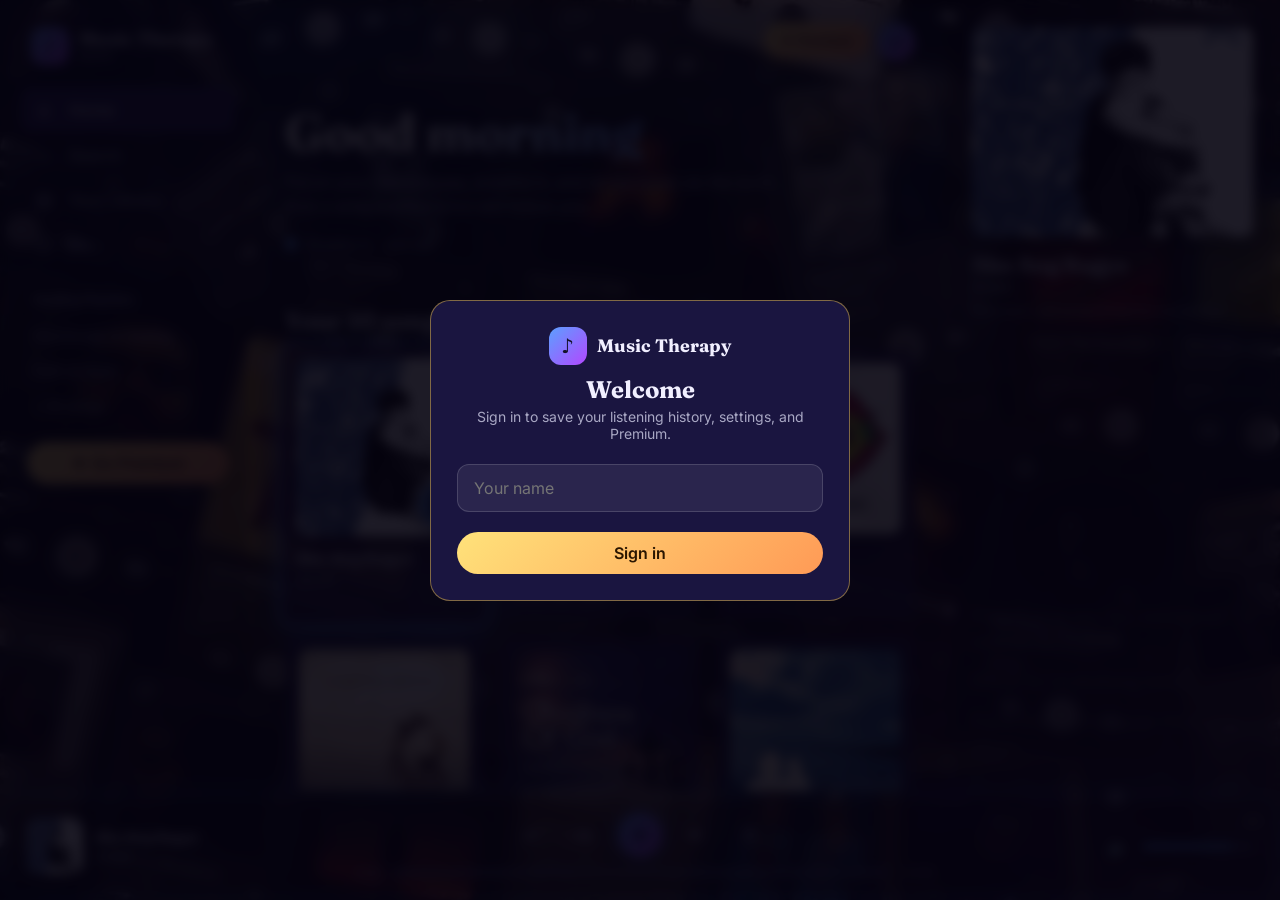
==== commit 20e5c0c2: "Update index.html" ====
--- a/index.html
+++ b/index.html
@@ -329,7 +329,7 @@
 const COVER_TENCHU = "[data-uri]";
 const COVER_WHO = "[data-uri]";
 const SONGS = [
-  {title:"ako ang bagyo",   artist:"Shean", cover:COVER_AKO,       hue:215, mood:"heartbreak", src:"songs/01.mp3"},
+  {title:"ako ang bagyo",   artist:"Shean", cover:COVER_AKO,       hue:215, mood:"heartbreak", src:"songs/01.mp3"},  
   {title:"let me be the one",artist:"Jimmy Bondoc & Julie Anne San Jose", cover:COVER_LET, hue:330, mood:"heartbreak", src:"songs/02.mp3"},
   {title:"bulong",          artist:"December Avenue", cover:COVER_BULONG,       hue:265, mood:"heartbreak", src:"songs/03.mp3"},
   {title:"who am i",        artist:"Casting Crowns", cover:COVER_WHO,       hue:30,  mood:"faith",      src:"songs/04.mp3"},
@@ -340,7 +340,7 @@
   {title:"na para bang",    artist:"Mariah Deborah", cover:COVER_NPB,       hue:350, mood:"heartbreak", src:"songs/09.mp3"},
   {title:"tenchu",          artist:"Esremborak", cover:COVER_TENCHU,       hue:170, mood:"heartbreak", src:"songs/10.mp3"}
 ];
-const PLACEHOLDER = ["Paste your lyrics here…","One line per entry in the SONGS list","Each line lights up as the song plays","Breathe in…","Breathe out…","Let the music heal"];
+const PLACEHOLDER = ["Pinaikutan mo 'ko, sumunod mundo ko nahilo","Hindi ko inakalang lalaki","Each line lights up as the song plays","Breathe in…","Breathe out…","Let the music heal"];
 /* Paste raw lyrics between backticks: lyrics:`...`  -- [Verse]/[Chorus] labels, blank lines and links are cleaned automatically */
 const cleanLyrics = t => t.split("\n").map(l => l.replace(/\[([^\]]*)\]\([^)]*\)/g, "$1").trim())
   .filter(l => l && !/^\[[^\]]*\]$/.test(l));
